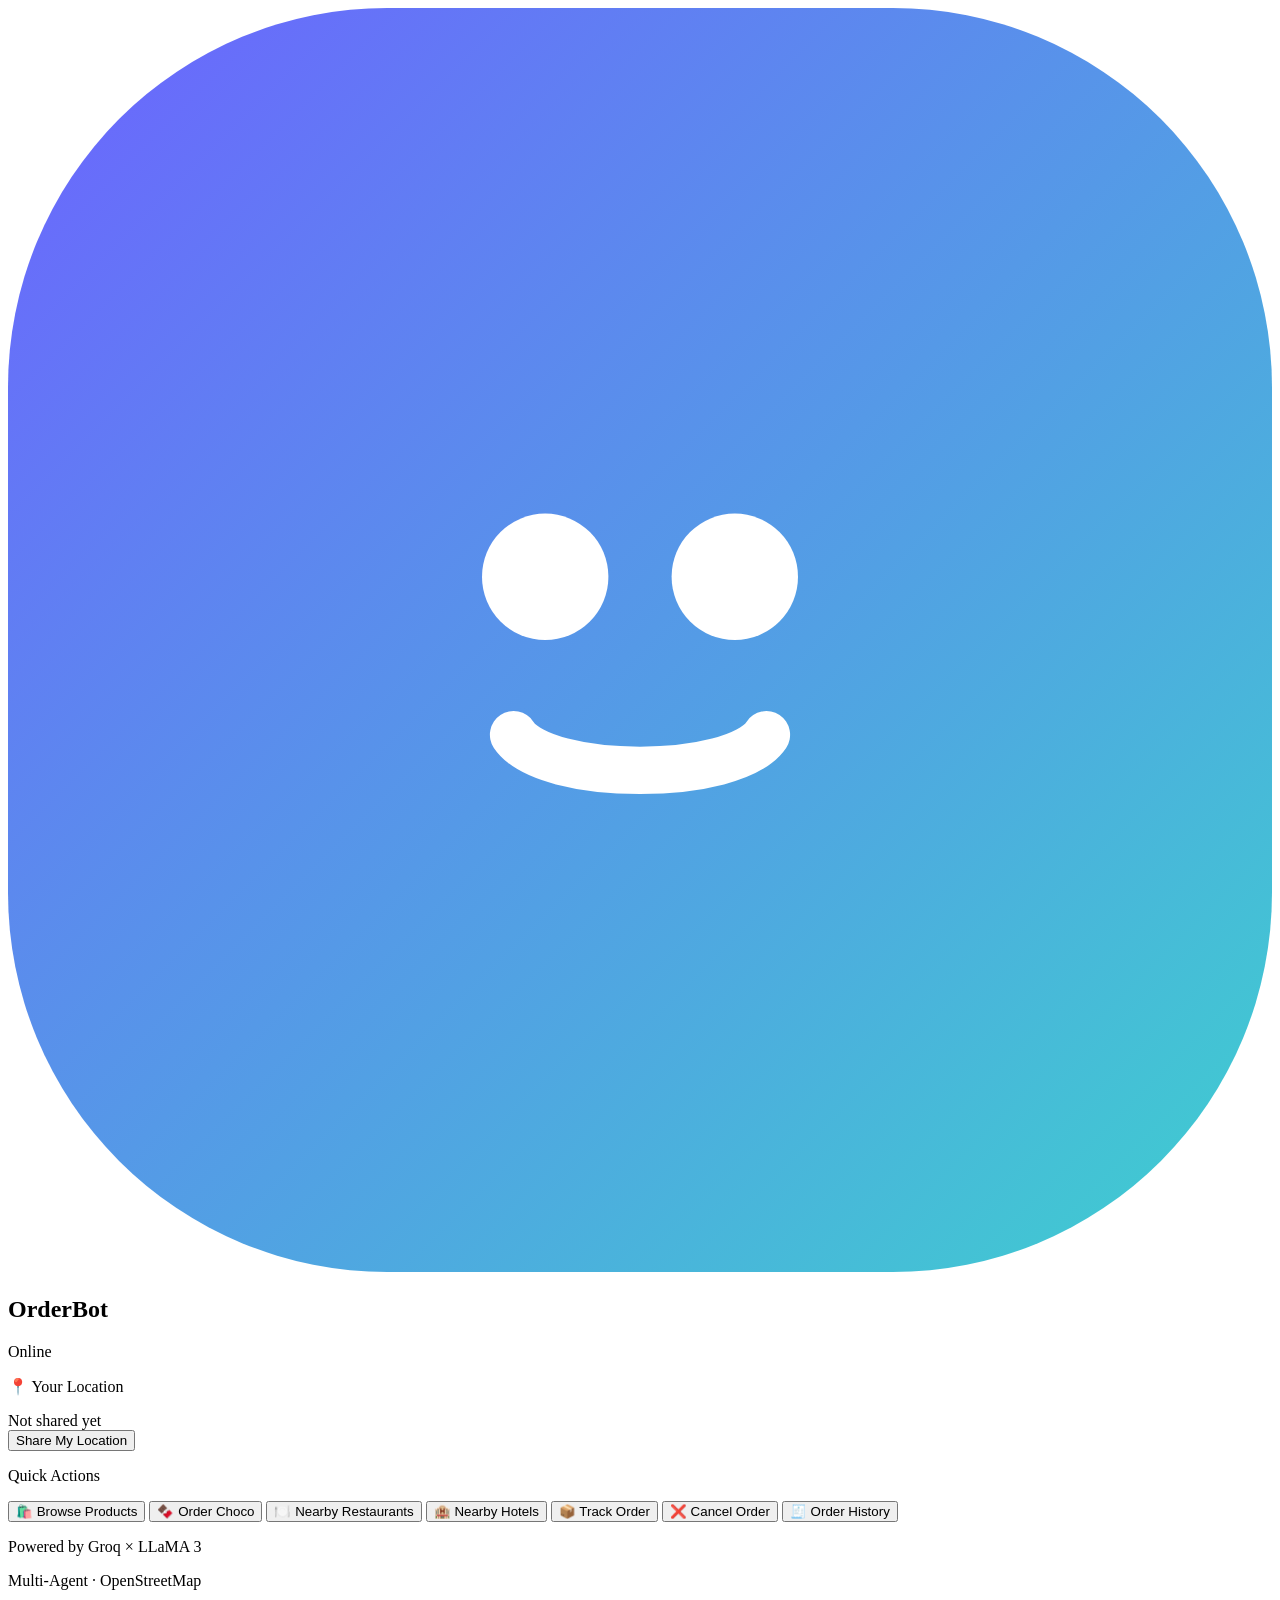
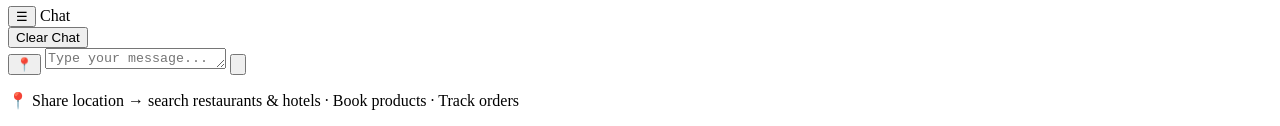
==== frontend/templates/index.html @ 01aedf5a "Initial commit - Order Booking Multi Agent" ====
<!DOCTYPE html>
<html lang="en">
<head>
  <meta charset="UTF-8" />
  <meta name="viewport" content="width=device-width, initial-scale=1.0"/>
  <title>OrderBot — Smart Order Assistant</title>
  <link rel="preconnect" href="https://fonts.googleapis.com">
  <link href="https://fonts.googleapis.com/css2?family=Sora:wght@300;400;500;600;700&family=JetBrains+Mono:wght@400;500&display=swap" rel="stylesheet">
  <link rel="stylesheet" href="/static/css/style.css" />
</head>
<body>
<div class="app-shell">

  <aside class="sidebar" id="sidebar">
    <div class="sidebar-header">
      <div class="bot-avatar">
        <svg viewBox="0 0 40 40" fill="none" xmlns="http://www.w3.org/2000/svg">
          <rect width="40" height="40" rx="12" fill="url(#grad)"/>
          <circle cx="17" cy="18" r="2" fill="white"/>
          <circle cx="23" cy="18" r="2" fill="white"/>
          <path d="M16 23c1 1.5 7 1.5 8 0" stroke="white" stroke-width="1.5" stroke-linecap="round"/>
          <defs><linearGradient id="grad" x1="0" y1="0" x2="40" y2="40" gradientUnits="userSpaceOnUse">
            <stop stop-color="#6C63FF"/><stop offset="1" stop-color="#3ECFCF"/>
          </linearGradient></defs>
        </svg>
      </div>
      <div>
        <h1 class="bot-name">OrderBot</h1>
        <span class="bot-status"><span class="status-dot"></span>Online</span>
      </div>
    </div>

    <div class="location-panel" id="locationPanel">
      <p class="nav-label">📍 Your Location</p>
      <div class="location-display" id="locationDisplay">
        <span class="loc-text">Not shared yet</span>
      </div>
      <button class="loc-btn" id="getLocationBtn">Share My Location</button>
    </div>

    <nav class="quick-actions">
      <p class="nav-label">Quick Actions</p>
      <button class="quick-btn" data-msg="Show me all products">🛍️ Browse Products</button>
      <button class="quick-btn" data-msg="Book 2 units of Choco">🍫 Order Choco</button>
      <button class="quick-btn" data-msg="Find restaurants near me">🍽️ Nearby Restaurants</button>
      <button class="quick-btn" data-msg="Search hotels near me">🏨 Nearby Hotels</button>
      <button class="quick-btn" data-msg="Check my order status">📦 Track Order</button>
      <button class="quick-btn" data-msg="I want to cancel my order">❌ Cancel Order</button>
      <button class="quick-btn" id="historyBtn">🧾 Order History</button>
    </nav>

    <div class="history-panel" id="historyPanel" style="display:none">
      <div class="history-header">
        <span>🧾 Order History</span>
        <button class="close-history" id="closeHistory">×</button>
      </div>
      <div class="history-body" id="historyBody">
        <p style="color:var(--text-muted);font-size:13px">No orders yet.</p>
      </div>
    </div>

    <div class="sidebar-footer">
      <p class="powered-by">Powered by <span>Groq × LLaMA 3</span></p>
      <p class="agents-info">Multi-Agent · OpenStreetMap</p>
    </div>
  </aside>

  <main class="chat-main">
    <div class="chat-topbar">
      <div class="topbar-left">
        <button class="menu-btn" id="menuBtn">☰</button>
        <span class="chat-title">Chat</span>
      </div>
      <button class="clear-btn" id="clearBtn">Clear Chat</button>
    </div>

    <div class="chat-messages" id="chatMessages"></div>

    <div class="map-panel" id="mapPanel" style="display:none">
      <div class="map-panel-header">
        <span>🗺️ Map View</span>
        <button class="close-map" id="closeMap">×</button>
      </div>
      <iframe id="mapIframe" src="" allowfullscreen loading="lazy"></iframe>
    </div>

    <div class="order-card-container" id="orderCardContainer" style="display:none">
      <div class="order-card">
        <div class="order-card-header">
          <span>✅ Order Confirmed</span>
          <button class="close-card" id="closeCard">×</button>
        </div>
        <div class="order-card-body" id="orderCardBody"></div>
      </div>
    </div>

    <div class="chat-input-area">
      <div class="input-wrapper">
        <button class="loc-icon-btn" id="locIconBtn" title="Share location">📍</button>
        <textarea id="userInput"
          placeholder="Type your message... e.g. 'Find restaurants near me'"
          rows="1" autocomplete="off"></textarea>
        <button class="send-btn" id="sendBtn">
          <svg viewBox="0 0 24 24" fill="none">
            <path d="M22 2L11 13" stroke="white" stroke-width="2" stroke-linecap="round" stroke-linejoin="round"/>
            <path d="M22 2L15 22L11 13L2 9L22 2Z" stroke="white" stroke-width="2" stroke-linecap="round" stroke-linejoin="round"/>
          </svg>
        </button>
      </div>
      <p class="input-hint">📍 Share location → search restaurants & hotels · Book products · Track orders</p>
    </div>
  </main>

</div>
<script src="/static/js/app.js"></script>
</body>
</html>
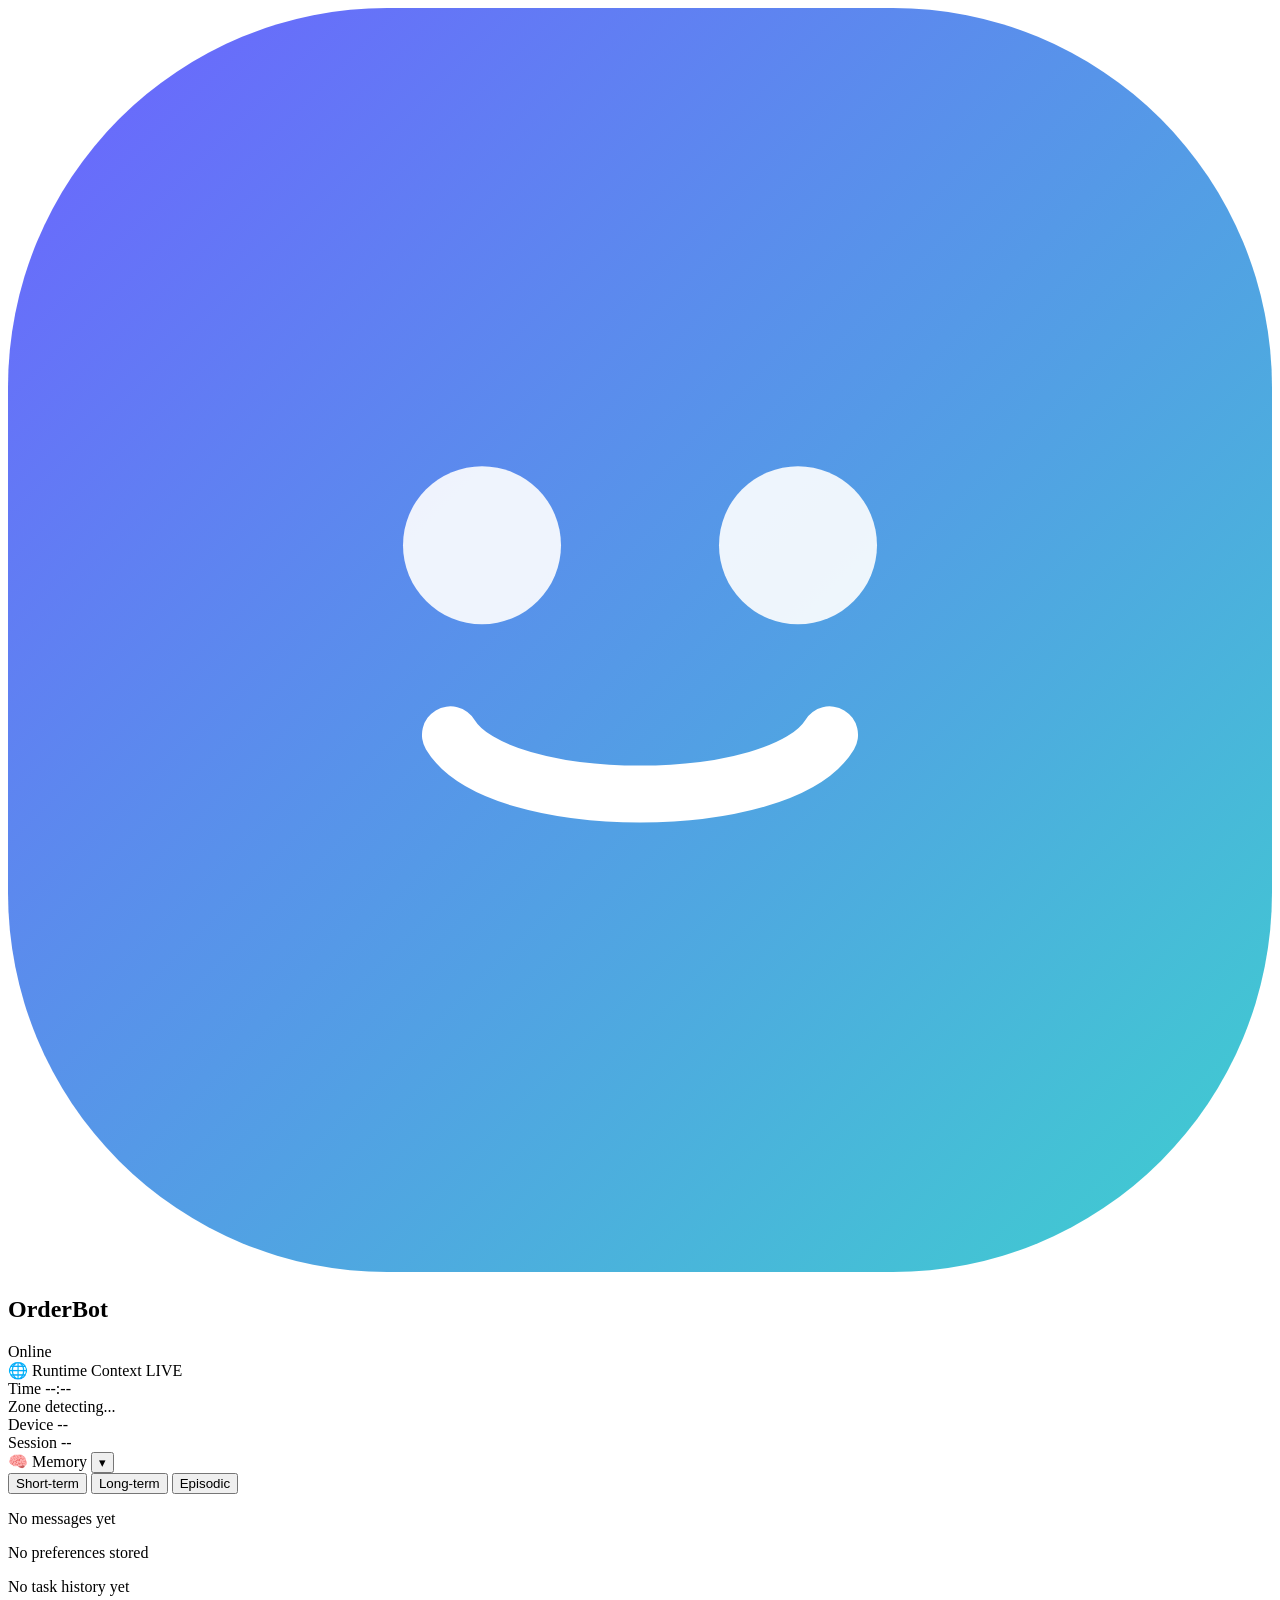
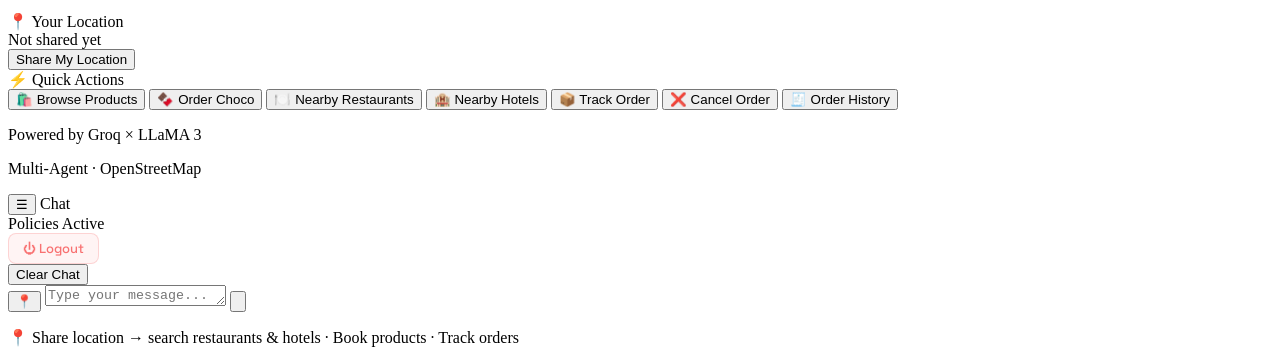
==== commit ed229d84: "fix: routing, login/signup, logout, token optimization" ====
--- a/frontend/templates/index.html
+++ b/frontend/templates/index.html
@@ -5,23 +5,68 @@
   <meta name="viewport" content="width=device-width, initial-scale=1.0"/>
   <title>OrderBot — Smart Order Assistant</title>
   <link rel="preconnect" href="https://fonts.googleapis.com">
-  <link href="https://fonts.googleapis.com/css2?family=Sora:wght@300;400;500;600;700&family=JetBrains+Mono:wght@400;500&display=swap" rel="stylesheet">
+  <link href="https://fonts.googleapis.com/css2?family=Space+Grotesk:wght@300;400;500;600;700&family=Space+Mono:wght@400;700&display=swap" rel="stylesheet">
   <link rel="stylesheet" href="/static/css/style.css" />
+  <style>
+    /* ── Logout button ── */
+    .logout-btn {
+      display: flex;
+      align-items: center;
+      gap: 6px;
+      padding: 6px 14px;
+      background: rgba(248, 113, 113, 0.08);
+      border: 1px solid rgba(248, 113, 113, 0.25);
+      border-radius: 8px;
+      color: #f87171;
+      font-size: 13px;
+      font-weight: 500;
+      font-family: 'Space Grotesk', sans-serif;
+      cursor: pointer;
+      transition: background 0.2s, border-color 0.2s, transform 0.15s;
+    }
+    .logout-btn:hover {
+      background: rgba(248, 113, 113, 0.16);
+      border-color: rgba(248, 113, 113, 0.45);
+      transform: translateY(-1px);
+    }
+    .logout-btn:active { transform: translateY(0); }
+
+    /* ── Username chip in topbar ── */
+    .user-chip {
+      display: flex;
+      align-items: center;
+      gap: 6px;
+      padding: 5px 12px;
+      background: rgba(124, 106, 255, 0.08);
+      border: 1px solid rgba(124, 106, 255, 0.2);
+      border-radius: 8px;
+      font-size: 13px;
+      font-weight: 500;
+      color: #a78bfa;
+    }
+  </style>
 </head>
 <body>
 <div class="app-shell">
 
+  <!-- ═══════════════════════════════════════
+       SIDEBAR
+  ═══════════════════════════════════════ -->
   <aside class="sidebar" id="sidebar">
+
+    <!-- Bot Identity -->
     <div class="sidebar-header">
       <div class="bot-avatar">
         <svg viewBox="0 0 40 40" fill="none" xmlns="http://www.w3.org/2000/svg">
           <rect width="40" height="40" rx="12" fill="url(#grad)"/>
-          <circle cx="17" cy="18" r="2" fill="white"/>
-          <circle cx="23" cy="18" r="2" fill="white"/>
-          <path d="M16 23c1 1.5 7 1.5 8 0" stroke="white" stroke-width="1.5" stroke-linecap="round"/>
-          <defs><linearGradient id="grad" x1="0" y1="0" x2="40" y2="40" gradientUnits="userSpaceOnUse">
-            <stop stop-color="#6C63FF"/><stop offset="1" stop-color="#3ECFCF"/>
-          </linearGradient></defs>
+          <circle cx="15" cy="17" r="2.5" fill="white" opacity="0.9"/>
+          <circle cx="25" cy="17" r="2.5" fill="white" opacity="0.9"/>
+          <path d="M14 23c1.5 2.5 10.5 2.5 12 0" stroke="white" stroke-width="1.8" stroke-linecap="round"/>
+          <defs>
+            <linearGradient id="grad" x1="0" y1="0" x2="40" y2="40" gradientUnits="userSpaceOnUse">
+              <stop stop-color="#6C63FF"/><stop offset="1" stop-color="#3ECFCF"/>
+            </linearGradient>
+          </defs>
         </svg>
       </div>
       <div>
@@ -30,16 +75,76 @@
       </div>
     </div>
 
+    <!-- 5.5 Environment / Runtime Context Panel -->
+    <div class="env-panel" id="envPanel">
+      <div class="panel-label">
+        <span class="panel-icon">🌐</span>
+        <span>Runtime Context</span>
+        <span class="badge-live">LIVE</span>
+      </div>
+      <div class="env-grid">
+        <div class="env-item">
+          <span class="env-key">Time</span>
+          <span class="env-val" id="envTime">--:--</span>
+        </div>
+        <div class="env-item">
+          <span class="env-key">Zone</span>
+          <span class="env-val" id="envZone">detecting...</span>
+        </div>
+        <div class="env-item">
+          <span class="env-key">Device</span>
+          <span class="env-val" id="envDevice">--</span>
+        </div>
+        <div class="env-item">
+          <span class="env-key">Session</span>
+          <span class="env-val" id="envSession">--</span>
+        </div>
+      </div>
+    </div>
+
+    <!-- 5.3 Memory Panel -->
+    <div class="memory-panel" id="memoryPanel">
+      <div class="panel-label">
+        <span class="panel-icon">🧠</span>
+        <span>Memory</span>
+        <button class="panel-toggle" id="memoryToggle">▾</button>
+      </div>
+      <div class="memory-body" id="memoryBody">
+        <div class="memory-tabs">
+          <button class="mem-tab active" data-tab="short">Short-term</button>
+          <button class="mem-tab" data-tab="long">Long-term</button>
+          <button class="mem-tab" data-tab="episodic">Episodic</button>
+        </div>
+        <div class="mem-content" id="memShort">
+          <p class="mem-empty">No messages yet</p>
+        </div>
+        <div class="mem-content hidden" id="memLong">
+          <p class="mem-empty">No preferences stored</p>
+        </div>
+        <div class="mem-content hidden" id="memEpisodic">
+          <p class="mem-empty">No task history yet</p>
+        </div>
+      </div>
+    </div>
+
+    <!-- Location Panel -->
     <div class="location-panel" id="locationPanel">
-      <p class="nav-label">📍 Your Location</p>
+      <div class="panel-label">
+        <span class="panel-icon">📍</span>
+        <span>Your Location</span>
+      </div>
       <div class="location-display" id="locationDisplay">
         <span class="loc-text">Not shared yet</span>
       </div>
       <button class="loc-btn" id="getLocationBtn">Share My Location</button>
     </div>
 
+    <!-- Quick Actions -->
     <nav class="quick-actions">
-      <p class="nav-label">Quick Actions</p>
+      <div class="panel-label">
+        <span class="panel-icon">⚡</span>
+        <span>Quick Actions</span>
+      </div>
       <button class="quick-btn" data-msg="Show me all products">🛍️ Browse Products</button>
       <button class="quick-btn" data-msg="Book 2 units of Choco">🍫 Order Choco</button>
       <button class="quick-btn" data-msg="Find restaurants near me">🍽️ Nearby Restaurants</button>
@@ -49,6 +154,7 @@
       <button class="quick-btn" id="historyBtn">🧾 Order History</button>
     </nav>
 
+    <!-- Order History Panel -->
     <div class="history-panel" id="historyPanel" style="display:none">
       <div class="history-header">
         <span>🧾 Order History</span>
@@ -65,17 +171,51 @@
     </div>
   </aside>
 
+  <!-- ═══════════════════════════════════════
+       MAIN CHAT
+  ═══════════════════════════════════════ -->
   <main class="chat-main">
+
+    <!-- Top bar -->
     <div class="chat-topbar">
       <div class="topbar-left">
         <button class="menu-btn" id="menuBtn">☰</button>
         <span class="chat-title">Chat</span>
       </div>
-      <button class="clear-btn" id="clearBtn">Clear Chat</button>
-    </div>
-
+      <div class="topbar-right">
+        <!-- 5.6 Guardrail status indicator -->
+        <div class="guardrail-indicator" id="guardrailIndicator" title="System policies active">
+          <span class="guardrail-dot"></span>
+          <span class="guardrail-label">Policies Active</span>
+        </div>
+
+        <!-- Logged-in user chip -->
+        <div class="user-chip" id="userChip" style="display:none">
+          👤 <span id="usernameDisplay"></span>
+        </div>
+
+        <!-- Logout button -->
+        <button class="logout-btn" id="logoutBtn" title="Sign out">
+          ⏻ Logout
+        </button>
+
+        <button class="clear-btn" id="clearBtn">Clear Chat</button>
+      </div>
+    </div>
+
+    <!-- 5.5 Interaction State Bar (Dialogue Control) -->
+    <div class="state-bar" id="stateBar" style="display:none">
+      <div class="state-bar-inner">
+        <span class="state-label">WORKFLOW</span>
+        <div class="state-slots" id="stateSlots"></div>
+        <button class="state-close" id="stateClose">×</button>
+      </div>
+    </div>
+
+    <!-- Messages -->
     <div class="chat-messages" id="chatMessages"></div>
 
+    <!-- Map Panel -->
     <div class="map-panel" id="mapPanel" style="display:none">
       <div class="map-panel-header">
         <span>🗺️ Map View</span>
@@ -84,6 +224,7 @@
       <iframe id="mapIframe" src="" allowfullscreen loading="lazy"></iframe>
     </div>
 
+    <!-- Order Card -->
     <div class="order-card-container" id="orderCardContainer" style="display:none">
       <div class="order-card">
         <div class="order-card-header">
@@ -94,11 +235,28 @@
       </div>
     </div>
 
+    <!-- 6. Agent-to-Agent message log (collapsible) -->
+    <div class="agent-log" id="agentLog" style="display:none">
+      <div class="agent-log-header">
+        <span>🔀 Agent Handoff Log</span>
+        <button class="agent-log-close" id="agentLogClose">×</button>
+      </div>
+      <div class="agent-log-body" id="agentLogBody"></div>
+    </div>
+
+    <!-- Input Area -->
     <div class="chat-input-area">
+      <!-- 5.2 Context pre-fetch indicator -->
+      <div class="context-bar" id="contextBar" style="display:none">
+        <span class="context-icon">⚡</span>
+        <span class="context-text" id="contextText">Fetching context...</span>
+        <span class="context-close" id="contextClose">×</span>
+      </div>
+
       <div class="input-wrapper">
         <button class="loc-icon-btn" id="locIconBtn" title="Share location">📍</button>
         <textarea id="userInput"
-          placeholder="Type your message... e.g. 'Find restaurants near me'"
+          placeholder="Type your message..."
           rows="1" autocomplete="off"></textarea>
         <button class="send-btn" id="sendBtn">
           <svg viewBox="0 0 24 24" fill="none">
